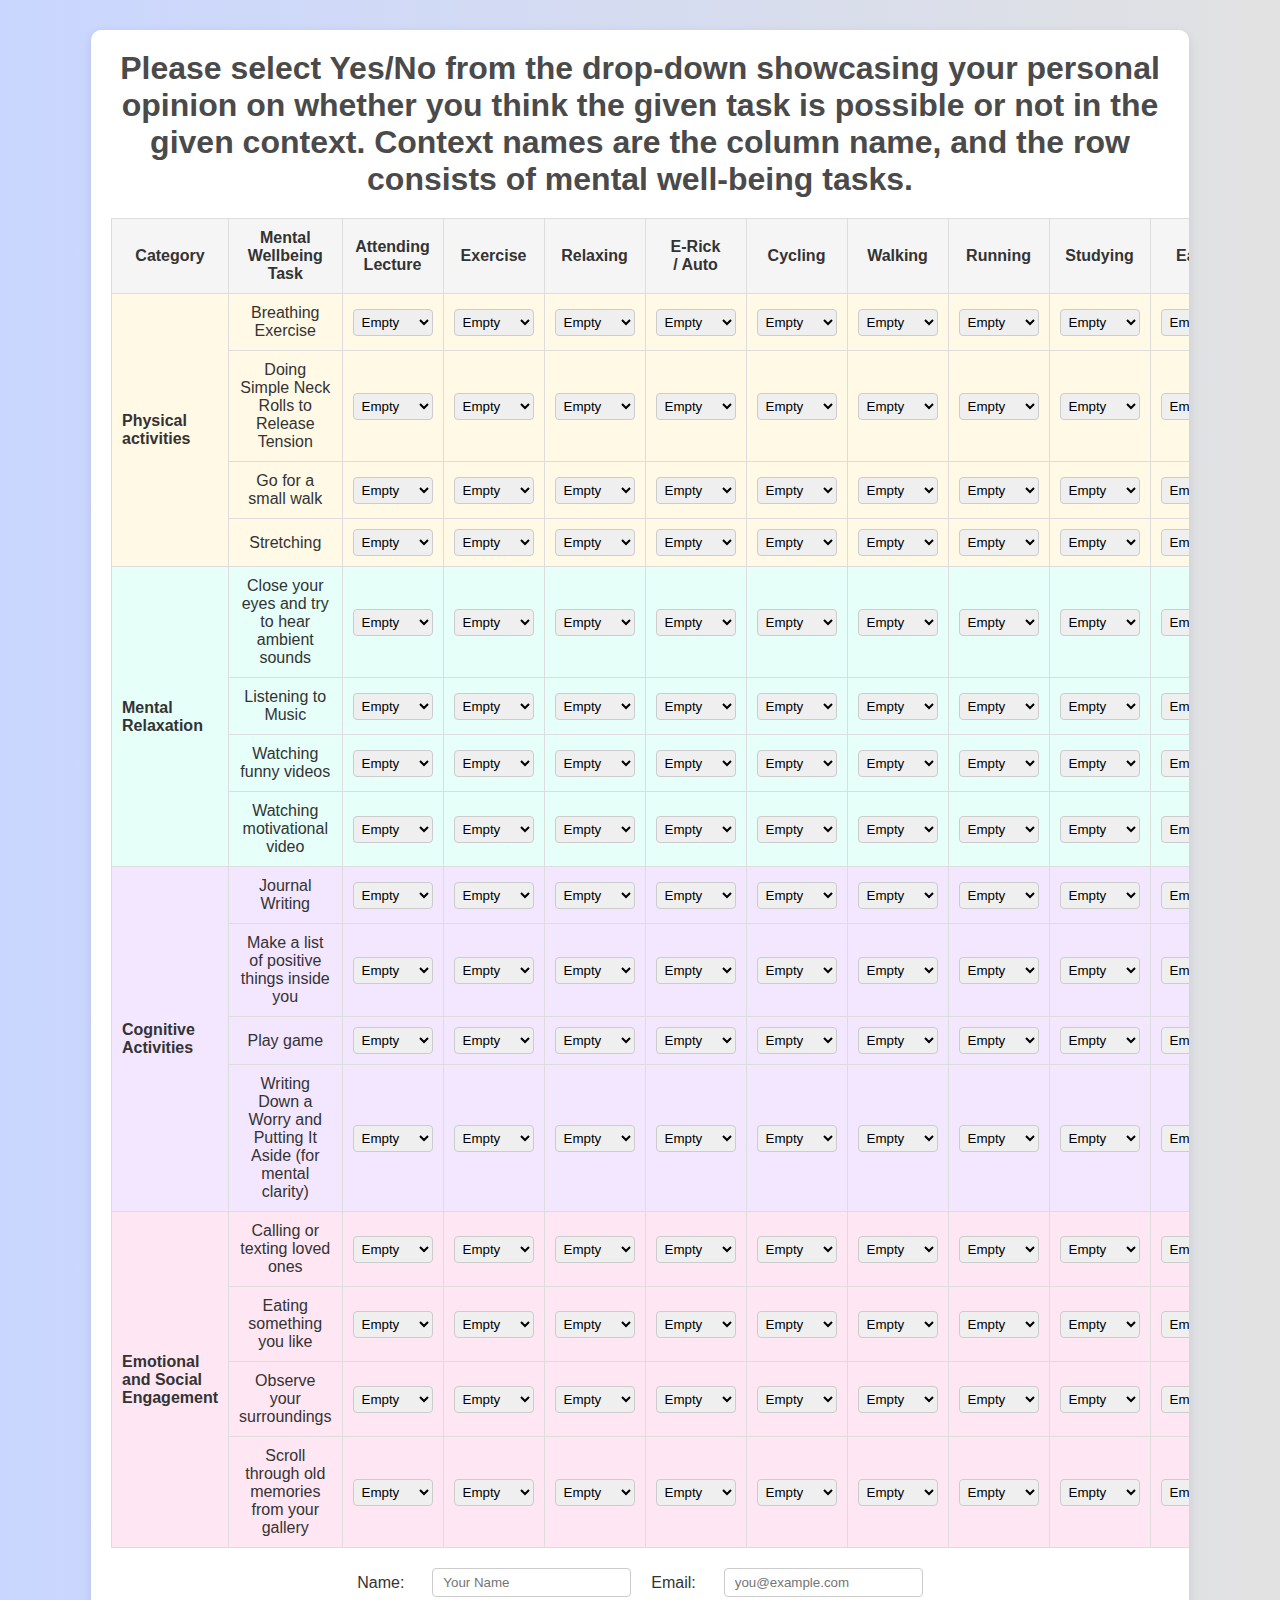
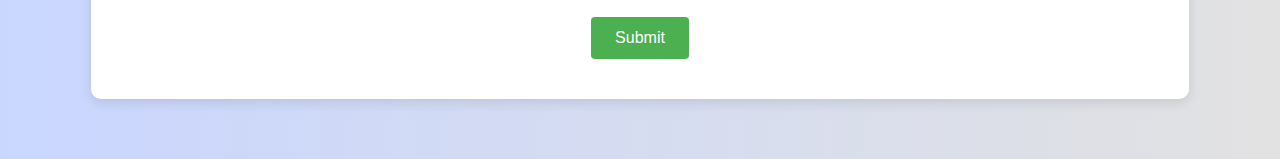
==== final.html @ 4a8d75ef "Survey" ====
<!DOCTYPE html>
<html lang="en">
<head>
  <meta charset="UTF-8">
  <title>Mental Wellbeing Tasks</title>
  <style>
    /* =============== Global Reset & Body Styling =============== */
    * {
      margin: 0;
      padding: 0;
      box-sizing: border-box;
    }
    body {
      font-family: "Helvetica Neue", Helvetica, Arial, sans-serif;
      background: linear-gradient(to right, #c9d6ff, #e2e2e2);
      min-height: 100vh;
      display: flex;
      flex-direction: column;
      align-items: center;
      justify-content: flex-start;
      padding: 30px;
      color: #333;
    }
    /* =============== Container & Heading =============== */
    .container {
      background-color: #fff;
      width: 90%;
      max-width: 1400px;
      border-radius: 10px;
      box-shadow: 0 4px 12px rgba(0,0,0,0.1);
      padding: 20px;
      margin-bottom: 30px;
      overflow-x: auto;
    }
    h1 {
      text-align: center;
      margin-bottom: 20px;
      font-weight: 600;
      color: #4a4a4a;
    }
    /* =============== Table Styling =============== */
    table {
      width: 100%;
      border-collapse: collapse;
      margin-bottom: 20px;
      table-layout: auto;
    }
    thead {
      background-color: #f5f5f5;
    }
    th, td {
      border: 1px solid #ddd;
      padding: 10px;
      text-align: center;
      vertical-align: middle;
      white-space: normal;
    }
    th {
      font-weight: 600;
    }
    td {
      transition: background-color 0.3s ease;
    }
    .category-cell {
      font-weight: bold;
      text-align: left;
      width: 180px;
    }
    /* =============== Select Element =============== */
    select {
      width: 80px;
      padding: 4px;
      border-radius: 4px;
      border: 1px solid #ccc;
    }
    /* =============== Form Fields =============== */
    .form-fields {
      display: flex;
      flex-wrap: wrap;
      align-items: center;
      justify-content: center;
      gap: 20px;
      margin-bottom: 20px;
    }
    .form-fields label {
      font-weight: 500;
      margin-right: 8px;
    }
    .form-fields input {
      padding: 6px 10px;
      border: 1px solid #ccc;
      border-radius: 4px;
    }
    /* =============== Submit Button =============== */
    button {
      display: block;
      margin: 0 auto 20px;
      padding: 12px 24px;
      font-size: 16px;
      cursor: pointer;
      background-color: #4caf50;
      border: none;
      border-radius: 4px;
      color: #fff;
      transition: background-color 0.3s ease;
    }
    button:hover {
      background-color: #43a047;
    }
    button:active {
      background-color: #388e3c;
    }
    /* =============== Responsive Table (Optional) =============== */
    @media (max-width: 768px) {
      table, thead, tbody, th, td, tr {
        display: block;
        width: 100%;
      }
      thead tr {
        position: absolute;
        top: -9999px;
        left: -9999px;
      }
      tr {
        margin-bottom: 20px;
        border: 1px solid #ddd;
        border-radius: 8px;
        padding: 10px;
      }
      td {
        border: none;
        position: relative;
        padding-left: 50%;
        text-align: left;
        margin-bottom: 10px;
      }
      td::before {
        position: absolute;
        left: 10px;
        width: 45%;
        white-space: nowrap;
        font-weight: 600;
      }
      td:nth-of-type(1)::before { content: "Category"; }
      td:nth-of-type(2)::before { content: "Task"; }
      td:nth-of-type(3)::before { content: "Attending Lecture"; }
      td:nth-of-type(4)::before { content: "Exercise"; }
      td:nth-of-type(5)::before { content: "Relaxing"; }
      td:nth-of-type(6)::before { content: "E-Rick / Auto"; }
      td:nth-of-type(7)::before { content: "Cycling"; }
      td:nth-of-type(8)::before { content: "Walking"; }
      td:nth-of-type(9)::before { content: "Running"; }
      td:nth-of-type(10)::before { content: "Studying"; }
      td:nth-of-type(11)::before { content: "Eating"; }
      td:nth-of-type(12)::before { content: "Standing"; }
    }
  </style>
</head>
<body>
  <div class="container">
    <h1>Please select Yes/No from the drop-down showcasing your personal opinion on whether you think the given task is possible or not in the given context. Context names are the column name, and the row consists of mental well-being tasks.</h1>
    <form id="wellbeingForm" action="https://jsttjfi7za.execute-api.ap-south-1.amazonaws.com/ProcessWellbeingSubmission" method="POST" enctype="application/x-www-form-urlencoded">
      <table id="tasksTable">
        <thead>
          <tr>
            <th>Category</th>
            <th>Mental Wellbeing Task</th>
            <th>Attending<br/>Lecture</th>
            <th>Exercise</th>
            <th>Relaxing</th>
            <th>E-Rick<br/>/ Auto</th>
            <th>Cycling</th>
            <th>Walking</th>
            <th>Running</th>
            <th>Studying</th>
            <th>Eating</th>
            <th>Standing</th>
          </tr>
        </thead>
        <tbody></tbody>
      </table>

      <!-- Name & Email Fields (compulsory) -->
      <div class="form-fields">
        <label for="nameField">Name:</label>
        <input type="text" id="nameField" name="userName" placeholder="Your Name" required>
        <label for="emailField">Email:</label>
        <input type="email" id="emailField" name="userEmail" placeholder="you@example.com" required>
      </div>

      <button type="submit">Submit</button>
    </form>
  </div>

  <script>
    // 1) Define contexts (column headers after "Mental Wellbeing Task")
    const contexts = [
      "Attending Lecture",
      "Exercise",
      "Relaxing",
      "E-Rick / Auto",
      "Cycling",
      "Walking",
      "Running",
      "Studying",
      "Eating",
      "Standing"
    ];

    // 2) Define tasks grouped by category
    const tasksData = [
      {
        category: "Physical activities",
        tasks: [
          "Breathing Exercise",
          "Doing Simple Neck Rolls to Release Tension",
          "Go for a small walk",
          "Stretching"
        ]
      },
      {
        category: "Mental Relaxation",
        tasks: [
          "Close your eyes and try to hear ambient sounds",
          "Listening to Music",
          "Watching funny videos",
          "Watching motivational video"
        ]
      },
      {
        category: "Cognitive Activities",
        tasks: [
          "Journal Writing",
          "Make a list of positive things inside you",
          "Play game",
          "Writing Down a Worry and Putting It Aside (for mental clarity)"
        ]
      },
      {
        category: "Emotional and Social Engagement",
        tasks: [
          "Calling or texting loved ones",
          "Eating something you like",
          "Observe your surroundings",
          "Scroll through old memories from your gallery"
        ]
      }
    ];

    // 3) Colors per category (adjust as desired)
    const categoryColors = {
      "Physical activities": "#FFF9E6",        // light yellow
      "Mental Relaxation": "#E6FFF9",           // light aqua
      "Cognitive Activities": "#F3E6FF",         // light lavender
      "Emotional and Social Engagement": "#FFE6F3" // light pink
    };

    // 4) Create a <select> element for each context
    function createSelect(name) {
      const select = document.createElement("select");
      select.name = name;
      // Insert "Empty" as default (not required)
      const optEmpty = new Option("Empty", "Empty", true, true);
      select.add(optEmpty);
      // Insert "Yes" option
      const optYes = new Option("Yes", "Yes");
      select.add(optYes);
      // Insert "No" option
      const optNo = new Option("No", "No");
      select.add(optNo);
      // On change, update cell color
      select.addEventListener("change", function() {
        updateCellColor(this);
      });
      return select;
    }

    // 5) Color the cell based on Yes or No
    function updateCellColor(select) {
      if (select.value === "Yes") {
        select.parentElement.style.backgroundColor = "lightgreen";
      } else if (select.value === "No") {
        select.parentElement.style.backgroundColor = "lightcoral";
      } else {
        // "Empty" => revert to the row's background color
        const rowBg = select.parentElement.parentElement.style.backgroundColor;
        select.parentElement.style.backgroundColor = rowBg;
      }
    }

    // 6) Build the table rows dynamically
    const tbody = document.querySelector("#tasksTable tbody");
    tasksData.forEach(group => {
      group.tasks.forEach((task, index) => {
        const row = document.createElement("tr");
        // Set row background color for the category
        row.style.backgroundColor = categoryColors[group.category] || "#ffffff";
        // Category cell (if first row in category, span the number of tasks)
        if (index === 0) {
          const categoryCell = document.createElement("td");
          categoryCell.classList.add("category-cell");
          categoryCell.rowSpan = group.tasks.length;
          categoryCell.textContent = group.category;
          row.appendChild(categoryCell);
        }
        // Task cell
        const taskCell = document.createElement("td");
        taskCell.textContent = task;
        row.appendChild(taskCell);
        // For each context, create a select element
        contexts.forEach(context => {
          const cell = document.createElement("td");
          const nameAttr = `${group.category}_${task}_${context}`
            .replace(/\s+/g, "_")
            .replace(/[()]/g, "");
          cell.appendChild(createSelect(nameAttr));
          row.appendChild(cell);
        });
        tbody.appendChild(row);
      });
    });

    // 7) Custom form submission handler with required validation
    document.getElementById('wellbeingForm').addEventListener('submit', function(e) {
      e.preventDefault(); // Prevent default form submission
      
      // Validate that all select fields are answered (not "Empty")
      const selects = document.querySelectorAll('select');
      for (const select of selects) {
        if (select.value === "Empty") {
          alert("Please answer all questions before submitting the form.");
          return; // Stop submission if any question is unanswered
        }
      }
      
      // Create FormData object from the form
      const formData = new FormData(this);
      
      // Convert FormData to URLSearchParams (URL-encoded format)
      const params = new URLSearchParams();
      for (const [key, value] of formData.entries()) {
        params.append(key, value);
      }
      
      // Log the data being sent (for debugging)
      console.log('Form data being sent:', params.toString());
      
      // Send the data using fetch with the correct Content-Type
      fetch('https://jsttjfi7za.execute-api.ap-south-1.amazonaws.com/ProcessWellbeingSubmission', {
        method: 'POST',
        headers: {
          'Content-Type': 'application/x-www-form-urlencoded'
        },
        body: params.toString() // Convert to URL-encoded string
      })
      .then(response => {
        // Check if the response is OK
        if (!response.ok) {
          throw new Error('Network response was not ok: ' + response.status);
        }
        // Handle HTML response
        return response.text();
      })
      .then(html => {
        // Replace the form with the success response
        document.querySelector('.container').innerHTML = html;
      })
      .catch(error => {
        console.error('Error:', error);
        alert('Error submitting form: ' + error.message);
      });
    });
  </script>
</body>
</html>
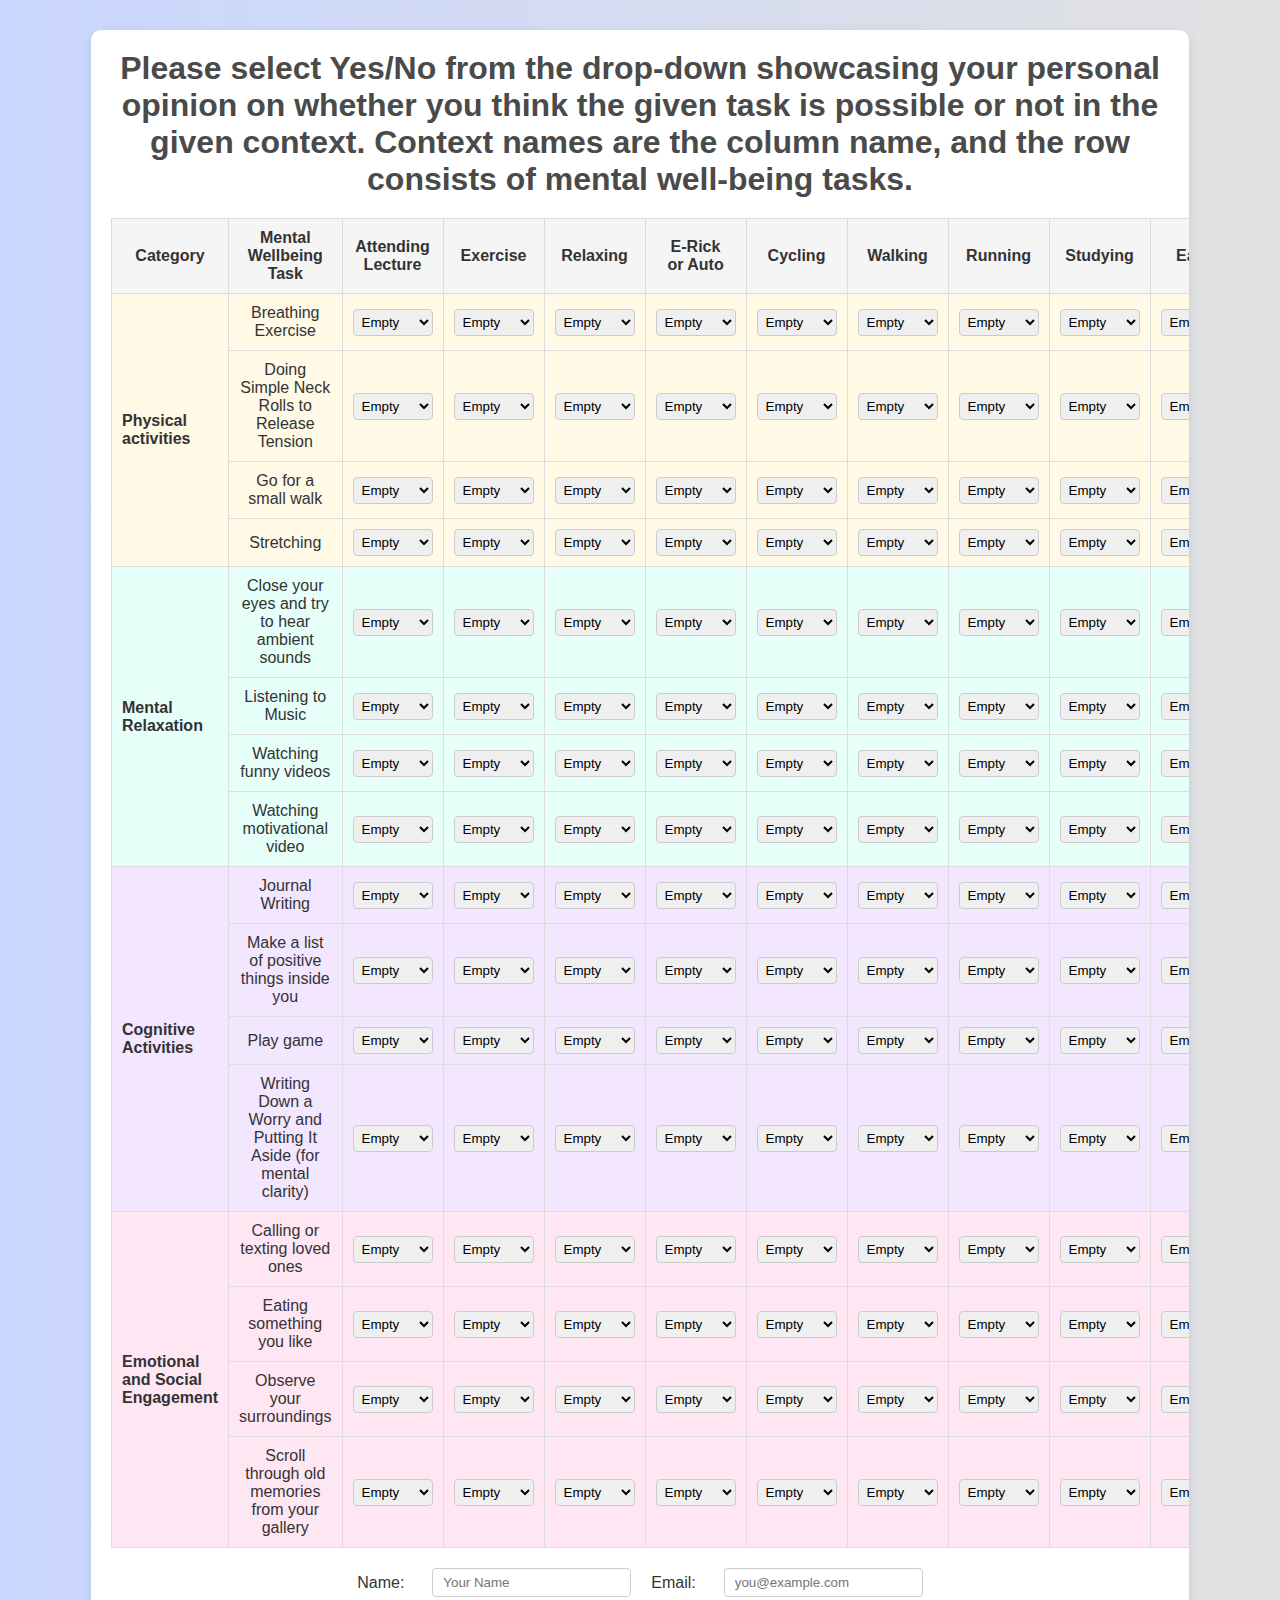
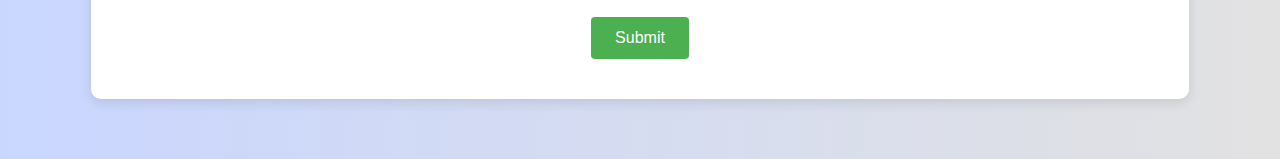
==== commit 62a3a9f2: "Update final.html" ====
--- a/final.html
+++ b/final.html
@@ -168,7 +168,7 @@
             <th>Attending<br/>Lecture</th>
             <th>Exercise</th>
             <th>Relaxing</th>
-            <th>E-Rick<br/>/ Auto</th>
+            <th>E-Rick<br/>or Auto</th>
             <th>Cycling</th>
             <th>Walking</th>
             <th>Running</th>
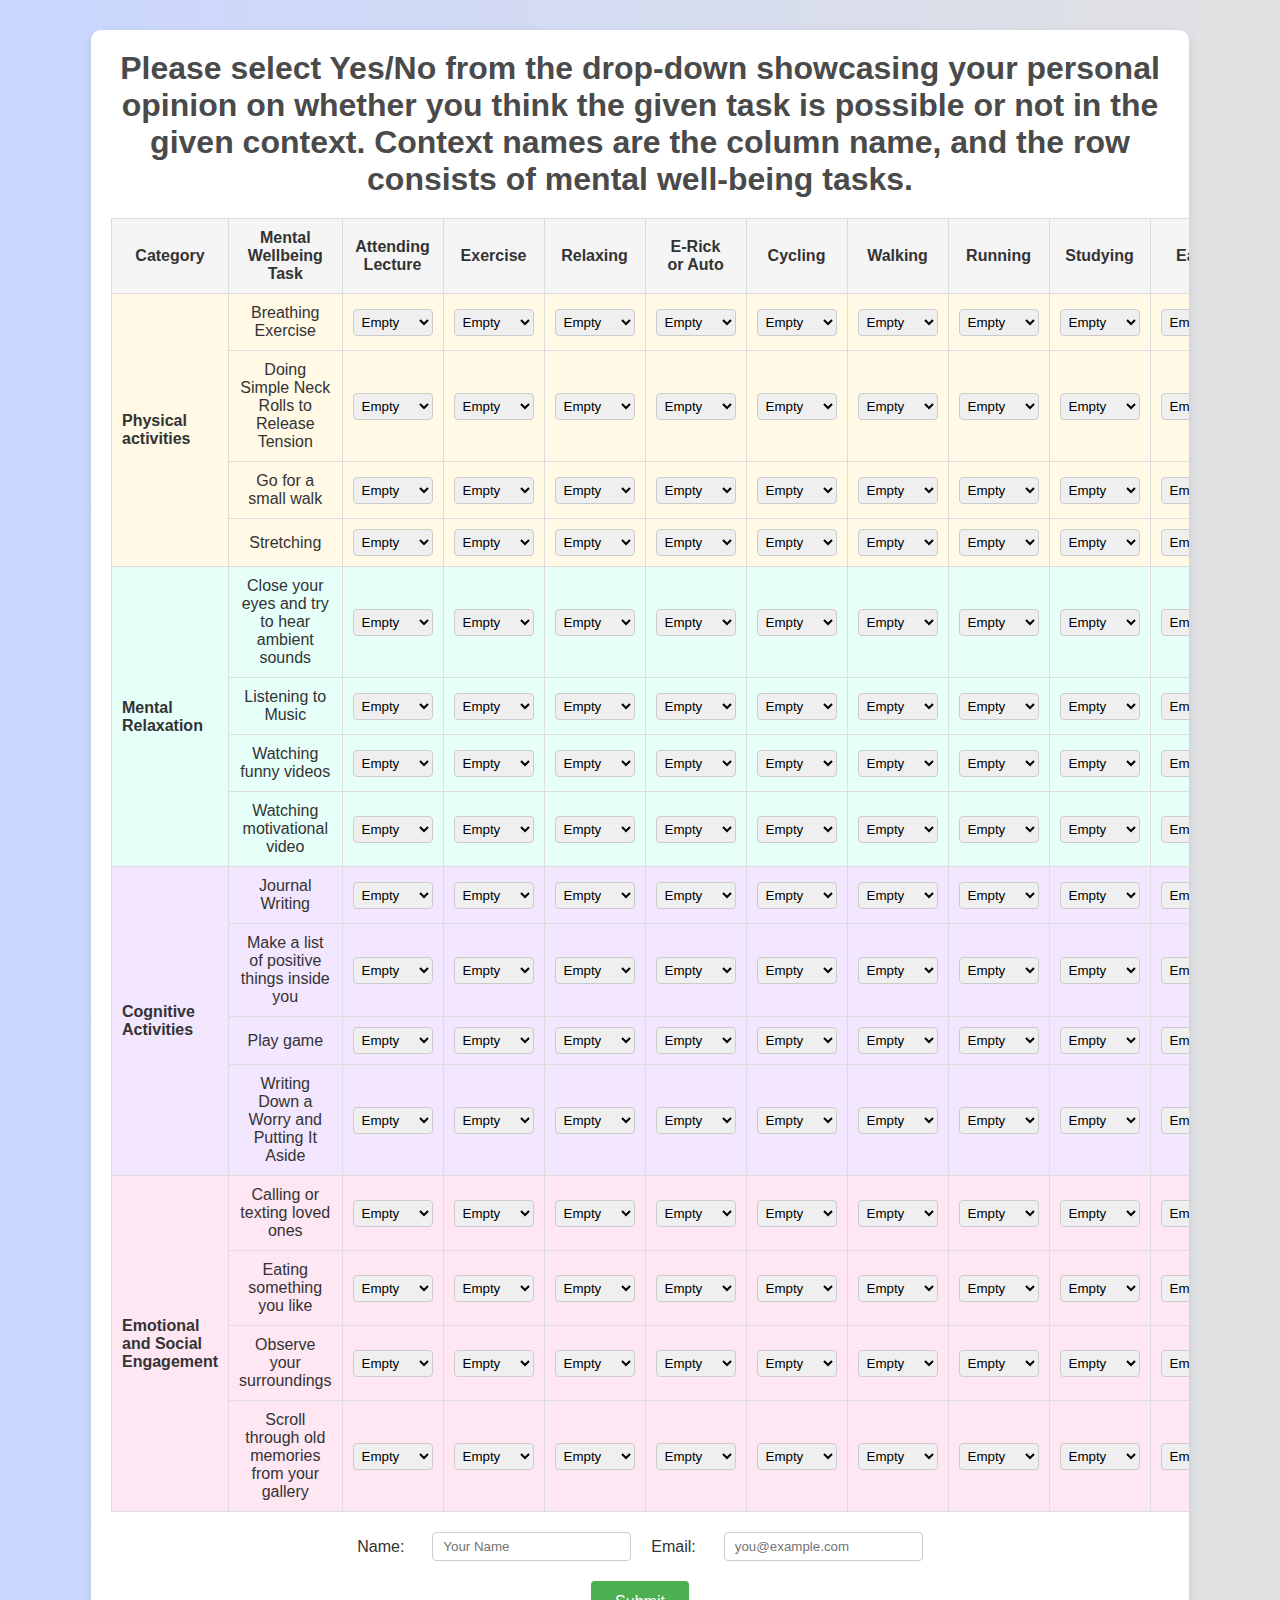
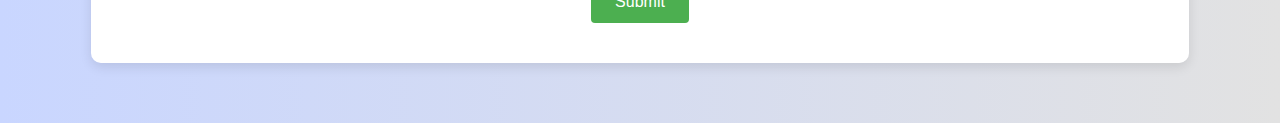
==== commit 465ef38a: "Update final.html" ====
--- a/final.html
+++ b/final.html
@@ -146,7 +146,7 @@
       td:nth-of-type(3)::before { content: "Attending Lecture"; }
       td:nth-of-type(4)::before { content: "Exercise"; }
       td:nth-of-type(5)::before { content: "Relaxing"; }
-      td:nth-of-type(6)::before { content: "E-Rick / Auto"; }
+      td:nth-of-type(6)::before { content: "E-Rick or Auto"; }
       td:nth-of-type(7)::before { content: "Cycling"; }
       td:nth-of-type(8)::before { content: "Walking"; }
       td:nth-of-type(9)::before { content: "Running"; }
@@ -233,7 +233,7 @@
           "Journal Writing",
           "Make a list of positive things inside you",
           "Play game",
-          "Writing Down a Worry and Putting It Aside (for mental clarity)"
+          "Writing Down a Worry and Putting It Aside"
         ]
       },
       {
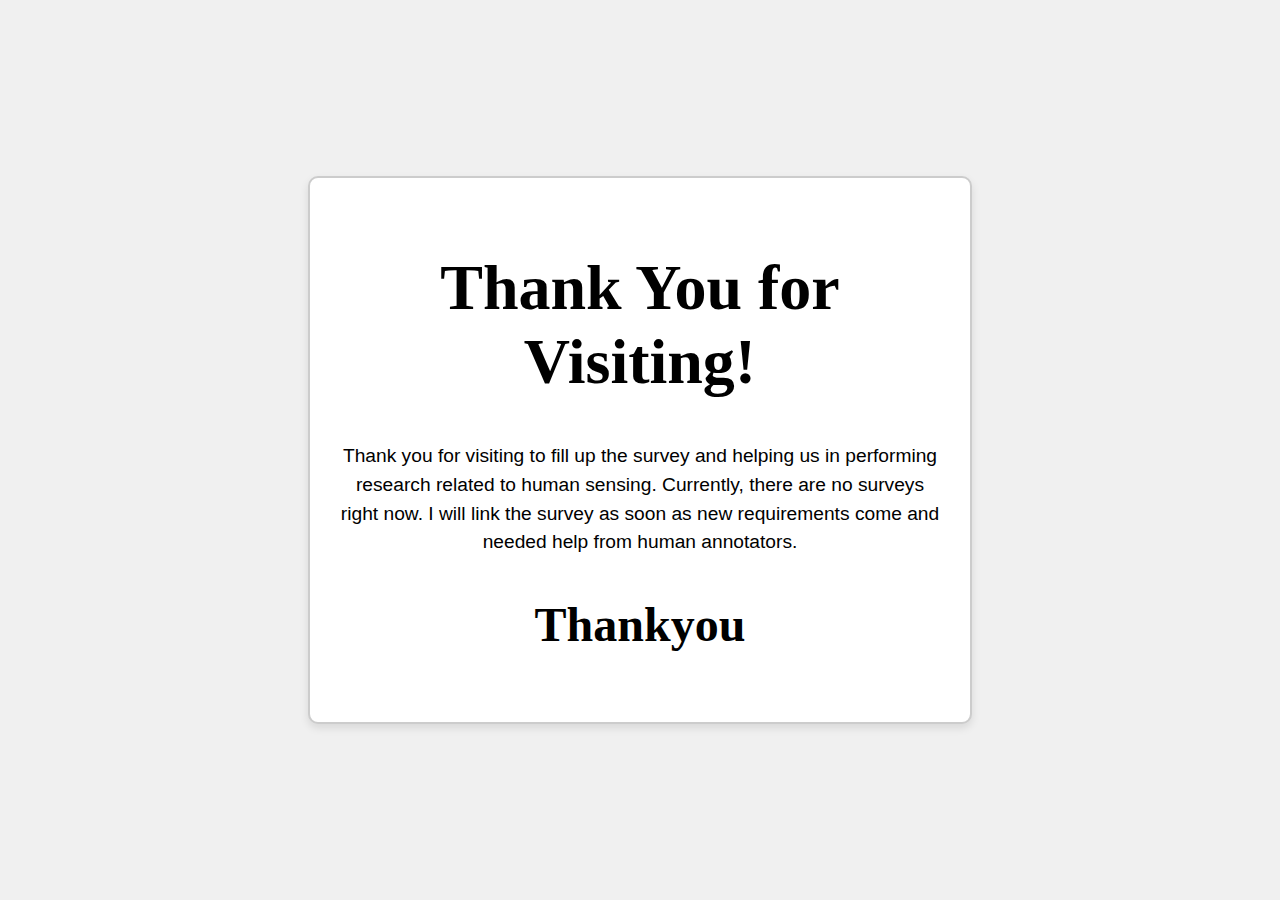
==== commit 9e9ccc0c: "Update final.html" ====
--- a/final.html
+++ b/final.html
@@ -2,374 +2,52 @@
 <html lang="en">
 <head>
   <meta charset="UTF-8">
-  <title>Mental Wellbeing Tasks</title>
+  <meta name="viewport" content="width=device-width, initial-scale=1">
+  <title>Survey Thank You</title>
   <style>
-    /* =============== Global Reset & Body Styling =============== */
-    * {
+    body {
+      display: flex;
+      justify-content: center;
+      align-items: center;
+      min-height: 100vh;
       margin: 0;
-      padding: 0;
-      box-sizing: border-box;
+      background-color: #f0f0f0;
     }
-    body {
-      font-family: "Helvetica Neue", Helvetica, Arial, sans-serif;
-      background: linear-gradient(to right, #c9d6ff, #e2e2e2);
-      min-height: 100vh;
-      display: flex;
-      flex-direction: column;
-      align-items: center;
-      justify-content: flex-start;
+    .container {
+      text-align: center;
       padding: 30px;
-      color: #333;
+      border: 2px solid #ccc;
+      border-radius: 10px;
+      background-color: #fff;
+      box-shadow: 0 4px 8px rgba(0, 0, 0, 0.1);
+      max-width: 600px;
     }
-    /* =============== Container & Heading =============== */
-    .container {
-      background-color: #fff;
-      width: 90%;
-      max-width: 1400px;
-      border-radius: 10px;
-      box-shadow: 0 4px 12px rgba(0,0,0,0.1);
-      padding: 20px;
-      margin-bottom: 30px;
-      overflow-x: auto;
+    /* Cursive style for selected text */
+    .cursive {
+      font-family: "Brush Script MT", cursive;
+      font-size: 2em;
     }
-    h1 {
-      text-align: center;
-      margin-bottom: 20px;
-      font-weight: 600;
-      color: #4a4a4a;
-    }
-    /* =============== Table Styling =============== */
-    table {
-      width: 100%;
-      border-collapse: collapse;
-      margin-bottom: 20px;
-      table-layout: auto;
-    }
-    thead {
-      background-color: #f5f5f5;
-    }
-    th, td {
-      border: 1px solid #ddd;
-      padding: 10px;
-      text-align: center;
-      vertical-align: middle;
-      white-space: normal;
-    }
-    th {
-      font-weight: 600;
-    }
-    td {
-      transition: background-color 0.3s ease;
-    }
-    .category-cell {
-      font-weight: bold;
-      text-align: left;
-      width: 180px;
-    }
-    /* =============== Select Element =============== */
-    select {
-      width: 80px;
-      padding: 4px;
-      border-radius: 4px;
-      border: 1px solid #ccc;
-    }
-    /* =============== Form Fields =============== */
-    .form-fields {
-      display: flex;
-      flex-wrap: wrap;
-      align-items: center;
-      justify-content: center;
-      gap: 20px;
-      margin-bottom: 20px;
-    }
-    .form-fields label {
-      font-weight: 500;
-      margin-right: 8px;
-    }
-    .form-fields input {
-      padding: 6px 10px;
-      border: 1px solid #ccc;
-      border-radius: 4px;
-    }
-    /* =============== Submit Button =============== */
-    button {
-      display: block;
-      margin: 0 auto 20px;
-      padding: 12px 24px;
-      font-size: 16px;
-      cursor: pointer;
-      background-color: #4caf50;
-      border: none;
-      border-radius: 4px;
-      color: #fff;
-      transition: background-color 0.3s ease;
-    }
-    button:hover {
-      background-color: #43a047;
-    }
-    button:active {
-      background-color: #388e3c;
-    }
-    /* =============== Responsive Table (Optional) =============== */
-    @media (max-width: 768px) {
-      table, thead, tbody, th, td, tr {
-        display: block;
-        width: 100%;
-      }
-      thead tr {
-        position: absolute;
-        top: -9999px;
-        left: -9999px;
-      }
-      tr {
-        margin-bottom: 20px;
-        border: 1px solid #ddd;
-        border-radius: 8px;
-        padding: 10px;
-      }
-      td {
-        border: none;
-        position: relative;
-        padding-left: 50%;
-        text-align: left;
-        margin-bottom: 10px;
-      }
-      td::before {
-        position: absolute;
-        left: 10px;
-        width: 45%;
-        white-space: nowrap;
-        font-weight: 600;
-      }
-      td:nth-of-type(1)::before { content: "Category"; }
-      td:nth-of-type(2)::before { content: "Task"; }
-      td:nth-of-type(3)::before { content: "Attending Lecture"; }
-      td:nth-of-type(4)::before { content: "Exercise"; }
-      td:nth-of-type(5)::before { content: "Relaxing"; }
-      td:nth-of-type(6)::before { content: "E-Rick or Auto"; }
-      td:nth-of-type(7)::before { content: "Cycling"; }
-      td:nth-of-type(8)::before { content: "Walking"; }
-      td:nth-of-type(9)::before { content: "Running"; }
-      td:nth-of-type(10)::before { content: "Studying"; }
-      td:nth-of-type(11)::before { content: "Eating"; }
-      td:nth-of-type(12)::before { content: "Standing"; }
+    /* Normal text style */
+    .normal {
+      font-family: Arial, sans-serif;
+      font-size: 1.2em;
+      line-height: 1.5;
     }
   </style>
 </head>
 <body>
   <div class="container">
-    <h1>Please select Yes/No from the drop-down showcasing your personal opinion on whether you think the given task is possible or not in the given context. Context names are the column name, and the row consists of mental well-being tasks.</h1>
-    <form id="wellbeingForm" action="https://jsttjfi7za.execute-api.ap-south-1.amazonaws.com/ProcessWellbeingSubmission" method="POST" enctype="application/x-www-form-urlencoded">
-      <table id="tasksTable">
-        <thead>
-          <tr>
-            <th>Category</th>
-            <th>Mental Wellbeing Task</th>
-            <th>Attending<br/>Lecture</th>
-            <th>Exercise</th>
-            <th>Relaxing</th>
-            <th>E-Rick<br/>or Auto</th>
-            <th>Cycling</th>
-            <th>Walking</th>
-            <th>Running</th>
-            <th>Studying</th>
-            <th>Eating</th>
-            <th>Standing</th>
-          </tr>
-        </thead>
-        <tbody></tbody>
-      </table>
-
-      <!-- Name & Email Fields (compulsory) -->
-      <div class="form-fields">
-        <label for="nameField">Name:</label>
-        <input type="text" id="nameField" name="userName" placeholder="Your Name" required>
-        <label for="emailField">Email:</label>
-        <input type="email" id="emailField" name="userEmail" placeholder="you@example.com" required>
-      </div>
-
-      <button type="submit">Submit</button>
-    </form>
+    <div class="cursive">
+      <h1>Thank You for Visiting!</h1>
+    </div>
+    <div class="normal">
+      <p>
+        Thank you for visiting to fill up the survey and helping us in performing research related to human sensing. Currently, there are no surveys right now. I will link the survey as soon as new requirements come and needed help from human annotators.
+      </p>
+    </div>
+    <div class="cursive">
+      <h2>Thankyou</h2>
+    </div>
   </div>
-
-  <script>
-    // 1) Define contexts (column headers after "Mental Wellbeing Task")
-    const contexts = [
-      "Attending Lecture",
-      "Exercise",
-      "Relaxing",
-      "E-Rick / Auto",
-      "Cycling",
-      "Walking",
-      "Running",
-      "Studying",
-      "Eating",
-      "Standing"
-    ];
-
-    // 2) Define tasks grouped by category
-    const tasksData = [
-      {
-        category: "Physical activities",
-        tasks: [
-          "Breathing Exercise",
-          "Doing Simple Neck Rolls to Release Tension",
-          "Go for a small walk",
-          "Stretching"
-        ]
-      },
-      {
-        category: "Mental Relaxation",
-        tasks: [
-          "Close your eyes and try to hear ambient sounds",
-          "Listening to Music",
-          "Watching funny videos",
-          "Watching motivational video"
-        ]
-      },
-      {
-        category: "Cognitive Activities",
-        tasks: [
-          "Journal Writing",
-          "Make a list of positive things inside you",
-          "Play game",
-          "Writing Down a Worry and Putting It Aside"
-        ]
-      },
-      {
-        category: "Emotional and Social Engagement",
-        tasks: [
-          "Calling or texting loved ones",
-          "Eating something you like",
-          "Observe your surroundings",
-          "Scroll through old memories from your gallery"
-        ]
-      }
-    ];
-
-    // 3) Colors per category (adjust as desired)
-    const categoryColors = {
-      "Physical activities": "#FFF9E6",        // light yellow
-      "Mental Relaxation": "#E6FFF9",           // light aqua
-      "Cognitive Activities": "#F3E6FF",         // light lavender
-      "Emotional and Social Engagement": "#FFE6F3" // light pink
-    };
-
-    // 4) Create a <select> element for each context
-    function createSelect(name) {
-      const select = document.createElement("select");
-      select.name = name;
-      // Insert "Empty" as default (not required)
-      const optEmpty = new Option("Empty", "Empty", true, true);
-      select.add(optEmpty);
-      // Insert "Yes" option
-      const optYes = new Option("Yes", "Yes");
-      select.add(optYes);
-      // Insert "No" option
-      const optNo = new Option("No", "No");
-      select.add(optNo);
-      // On change, update cell color
-      select.addEventListener("change", function() {
-        updateCellColor(this);
-      });
-      return select;
-    }
-
-    // 5) Color the cell based on Yes or No
-    function updateCellColor(select) {
-      if (select.value === "Yes") {
-        select.parentElement.style.backgroundColor = "lightgreen";
-      } else if (select.value === "No") {
-        select.parentElement.style.backgroundColor = "lightcoral";
-      } else {
-        // "Empty" => revert to the row's background color
-        const rowBg = select.parentElement.parentElement.style.backgroundColor;
-        select.parentElement.style.backgroundColor = rowBg;
-      }
-    }
-
-    // 6) Build the table rows dynamically
-    const tbody = document.querySelector("#tasksTable tbody");
-    tasksData.forEach(group => {
-      group.tasks.forEach((task, index) => {
-        const row = document.createElement("tr");
-        // Set row background color for the category
-        row.style.backgroundColor = categoryColors[group.category] || "#ffffff";
-        // Category cell (if first row in category, span the number of tasks)
-        if (index === 0) {
-          const categoryCell = document.createElement("td");
-          categoryCell.classList.add("category-cell");
-          categoryCell.rowSpan = group.tasks.length;
-          categoryCell.textContent = group.category;
-          row.appendChild(categoryCell);
-        }
-        // Task cell
-        const taskCell = document.createElement("td");
-        taskCell.textContent = task;
-        row.appendChild(taskCell);
-        // For each context, create a select element
-        contexts.forEach(context => {
-          const cell = document.createElement("td");
-          const nameAttr = `${group.category}_${task}_${context}`
-            .replace(/\s+/g, "_")
-            .replace(/[()]/g, "");
-          cell.appendChild(createSelect(nameAttr));
-          row.appendChild(cell);
-        });
-        tbody.appendChild(row);
-      });
-    });
-
-    // 7) Custom form submission handler with required validation
-    document.getElementById('wellbeingForm').addEventListener('submit', function(e) {
-      e.preventDefault(); // Prevent default form submission
-      
-      // Validate that all select fields are answered (not "Empty")
-      const selects = document.querySelectorAll('select');
-      for (const select of selects) {
-        if (select.value === "Empty") {
-          alert("Please answer all questions before submitting the form.");
-          return; // Stop submission if any question is unanswered
-        }
-      }
-      
-      // Create FormData object from the form
-      const formData = new FormData(this);
-      
-      // Convert FormData to URLSearchParams (URL-encoded format)
-      const params = new URLSearchParams();
-      for (const [key, value] of formData.entries()) {
-        params.append(key, value);
-      }
-      
-      // Log the data being sent (for debugging)
-      console.log('Form data being sent:', params.toString());
-      
-      // Send the data using fetch with the correct Content-Type
-      fetch('https://jsttjfi7za.execute-api.ap-south-1.amazonaws.com/ProcessWellbeingSubmission', {
-        method: 'POST',
-        headers: {
-          'Content-Type': 'application/x-www-form-urlencoded'
-        },
-        body: params.toString() // Convert to URL-encoded string
-      })
-      .then(response => {
-        // Check if the response is OK
-        if (!response.ok) {
-          throw new Error('Network response was not ok: ' + response.status);
-        }
-        // Handle HTML response
-        return response.text();
-      })
-      .then(html => {
-        // Replace the form with the success response
-        document.querySelector('.container').innerHTML = html;
-      })
-      .catch(error => {
-        console.error('Error:', error);
-        alert('Error submitting form: ' + error.message);
-      });
-    });
-  </script>
 </body>
 </html>
